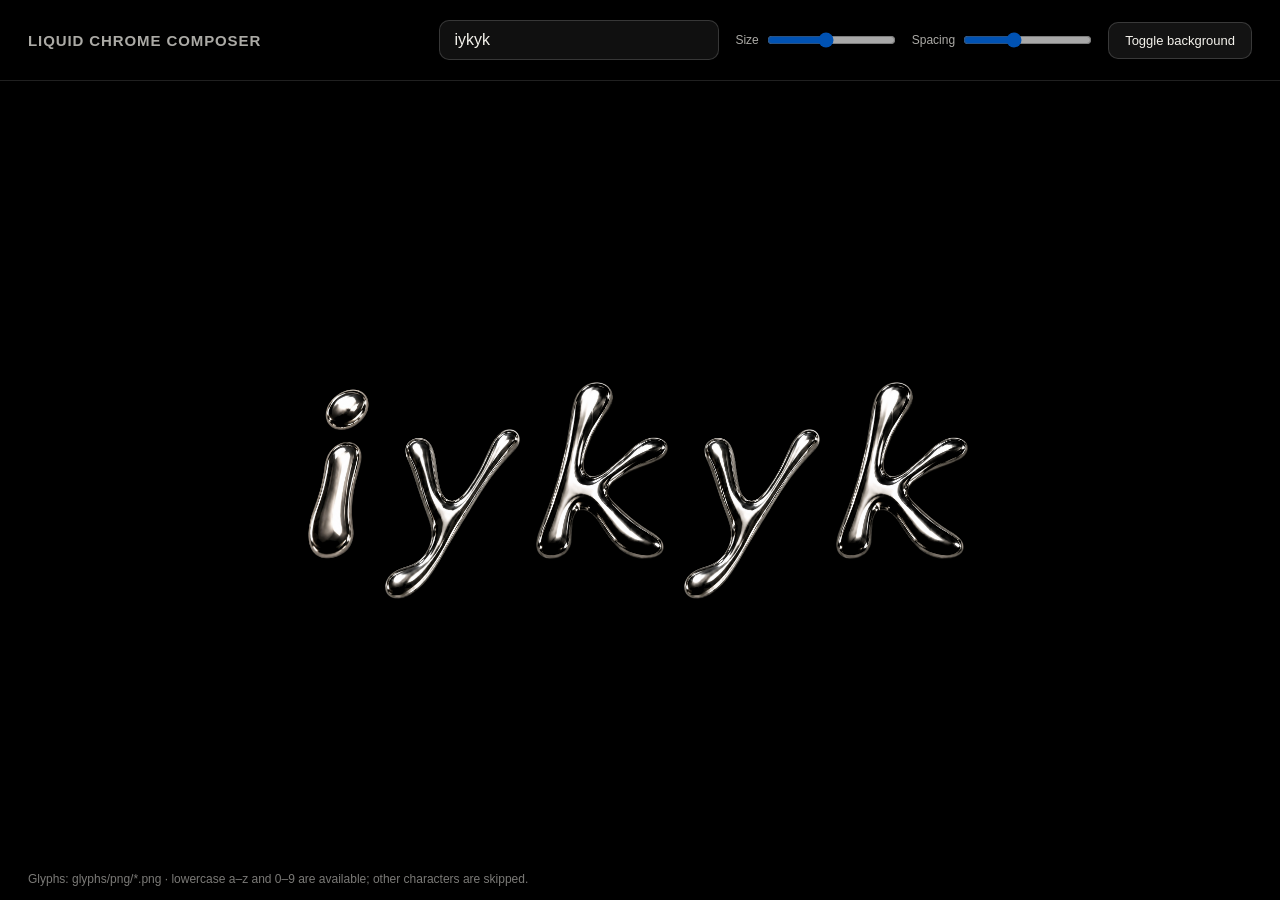
==== demo/composer.html @ fd618779 "Add Liquid Chrome lettering kit: PNG glyphs, TTF/OTF/WOFF2 fonts, CSS effect, demos and build script" ====
<!DOCTYPE html>
<html lang="en">
<head>
<meta charset="UTF-8">
<meta name="viewport" content="width=device-width, initial-scale=1.0">
<title>Liquid Chrome – PNG Glyph Composer</title>
<style>
  :root {
    --bg: #000000;
    --fg: #f4f2ec;
  }
  * { box-sizing: border-box; margin: 0; padding: 0; }
  body {
    font-family: -apple-system, BlinkMacSystemFont, "Segoe UI", sans-serif;
    background: var(--bg);
    color: var(--fg);
    min-height: 100vh;
    display: flex;
    flex-direction: column;
    transition: background 0.4s ease;
  }
  body.cream {
    --bg: #e8e4dc;
    --fg: #1a1a1a;
  }
  header {
    padding: 20px 28px;
    display: flex;
    flex-wrap: wrap;
    gap: 16px;
    align-items: center;
    border-bottom: 1px solid rgba(128,128,128,0.25);
  }
  header h1 { font-size: 15px; font-weight: 600; letter-spacing: 0.06em; text-transform: uppercase; opacity: 0.7; margin-right: auto; }
  input[type="text"] {
    background: rgba(128,128,128,0.12);
    border: 1px solid rgba(128,128,128,0.35);
    color: inherit;
    border-radius: 10px;
    padding: 10px 14px;
    font-size: 16px;
    width: 280px;
    outline: none;
  }
  input[type="text"]:focus { border-color: rgba(128,128,128,0.7); }
  label { font-size: 12px; opacity: 0.7; display: flex; align-items: center; gap: 8px; }
  button {
    background: rgba(128,128,128,0.15);
    border: 1px solid rgba(128,128,128,0.35);
    color: inherit;
    border-radius: 10px;
    padding: 10px 16px;
    font-size: 13px;
    cursor: pointer;
  }
  button:hover { background: rgba(128,128,128,0.3); }
  main {
    flex: 1;
    display: flex;
    align-items: center;
    justify-content: center;
    padding: 40px;
    overflow: auto;
  }
  #canvas {
    display: flex;
    align-items: flex-end;
    justify-content: center;
    flex-wrap: wrap;
  }
  #canvas img {
    display: block;
    user-select: none;
    -webkit-user-drag: none;
  }
  #canvas .space { display: inline-block; }
  #canvas .missing {
    font-size: 60px;
    opacity: 0.3;
    align-self: center;
  }
  footer { padding: 14px 28px; font-size: 12px; opacity: 0.5; }
</style>
</head>
<body>
<header>
  <h1>Liquid Chrome Composer</h1>
  <input id="text" type="text" value="iykyk" autocomplete="off" spellcheck="false"
         placeholder="type a word… (a-z, 0-9)">
  <label>Size <input id="size" type="range" min="40" max="260" value="140"></label>
  <label>Spacing <input id="spacing" type="range" min="-30" max="60" value="4"></label>
  <button id="toggle">Toggle background</button>
</header>
<main><div id="canvas"></div></main>
<footer>Glyphs: glyphs/png/*.png &middot; lowercase a&ndash;z and 0&ndash;9 are available; other characters are skipped.</footer>
<script>
  // Vertical metrics per glyph, hand-tuned for the generated set.
  // h: height relative to the base size, dy: shift below the baseline
  // (fraction of base size) for descenders.
  const METRICS = {
    a: { h: 1.00, dy: 0.02 }, b: { h: 1.45, dy: 0.02 }, c: { h: 1.05, dy: 0.02 },
    d: { h: 1.30, dy: 0.02 }, e: { h: 1.05, dy: 0.02 }, f: { h: 1.55, dy: 0.30 },
    g: { h: 1.35, dy: 0.38 }, h: { h: 1.40, dy: 0.02 }, i: { h: 1.30, dy: 0.02 },
    j: { h: 1.45, dy: 0.30 }, k: { h: 1.35, dy: 0.02 }, l: { h: 1.25, dy: 0.02 },
    m: { h: 1.00, dy: 0.02 }, n: { h: 1.00, dy: 0.02 }, o: { h: 1.05, dy: 0.02 },
    p: { h: 1.30, dy: 0.35 }, q: { h: 1.30, dy: 0.35 }, r: { h: 1.05, dy: 0.02 },
    s: { h: 1.10, dy: 0.02 }, t: { h: 1.40, dy: 0.15 }, u: { h: 1.00, dy: 0.02 },
    v: { h: 1.05, dy: 0.02 }, w: { h: 1.05, dy: 0.02 }, x: { h: 1.10, dy: 0.02 },
    y: { h: 1.30, dy: 0.30 }, z: { h: 0.95, dy: 0.02 },
    0: { h: 1.35, dy: 0.02 }, 1: { h: 1.40, dy: 0.02 }, 2: { h: 1.35, dy: 0.02 },
    3: { h: 1.40, dy: 0.02 }, 4: { h: 1.45, dy: 0.02 }, 5: { h: 1.35, dy: 0.02 },
    6: { h: 1.40, dy: 0.02 }, 7: { h: 1.50, dy: 0.02 }, 8: { h: 1.40, dy: 0.02 },
    9: { h: 1.45, dy: 0.15 }
  };
  const GLYPH_DIR = "../glyphs/png/";

  const canvas = document.getElementById("canvas");
  const textInput = document.getElementById("text");
  const sizeInput = document.getElementById("size");
  const spacingInput = document.getElementById("spacing");

  function render() {
    const base = parseInt(sizeInput.value, 10);
    const spacing = parseInt(spacingInput.value, 10);
    canvas.innerHTML = "";
    for (const ch of textInput.value.toLowerCase()) {
      if (ch === " ") {
        const sp = document.createElement("span");
        sp.className = "space";
        sp.style.width = base * 0.45 + "px";
        canvas.appendChild(sp);
        continue;
      }
      const m = METRICS[ch];
      if (!m) {
        const unknown = document.createElement("span");
        unknown.className = "missing";
        unknown.textContent = ch;
        canvas.appendChild(unknown);
        continue;
      }
      const img = document.createElement("img");
      img.src = GLYPH_DIR + ch + ".png";
      img.alt = ch;
      img.style.height = base * m.h + "px";
      img.style.marginBottom = -base * m.dy + "px";
      img.style.marginRight = spacing + "px";
      canvas.appendChild(img);
    }
  }

  textInput.addEventListener("input", render);
  sizeInput.addEventListener("input", render);
  spacingInput.addEventListener("input", render);
  document.getElementById("toggle").addEventListener("click", () => {
    document.body.classList.toggle("cream");
  });
  render();
</script>
</body>
</html>
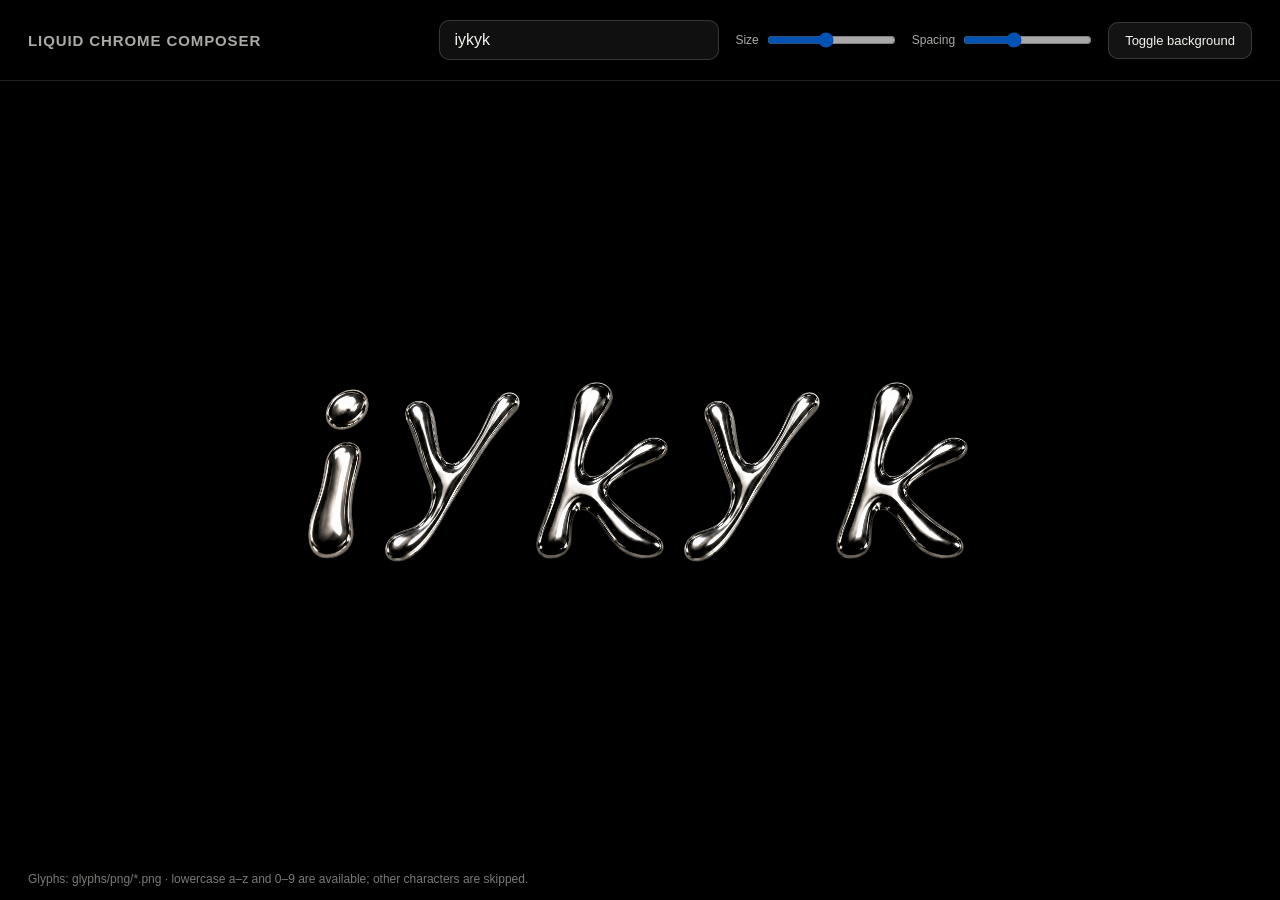
==== commit 8852b047: "Align glyphs on a common baseline and strengthen the color font at small sizes Baseline: dy values a" ====
--- a/demo/composer.html
+++ b/demo/composer.html
@@ -94,23 +94,25 @@
 <main><div id="canvas"></div></main>
 <footer>Glyphs: glyphs/png/*.png &middot; lowercase a&ndash;z and 0&ndash;9 are available; other characters are skipped.</footer>
 <script>
-  // Vertical metrics per glyph, hand-tuned for the generated set.
+  // Vertical metrics per glyph — identical to scripts/build_font.py.
   // h: height relative to the base size, dy: shift below the baseline
-  // (fraction of base size) for descenders.
+  // (fraction of base size). dy is derived from the PNG alpha masks
+  // (scripts/derive_metrics.py): glyph bodies rest on the baseline,
+  // descenders (g j p q y) dip below only as far as their measured tail.
   const METRICS = {
     a: { h: 1.00, dy: 0.02 }, b: { h: 1.45, dy: 0.02 }, c: { h: 1.05, dy: 0.02 },
-    d: { h: 1.30, dy: 0.02 }, e: { h: 1.05, dy: 0.02 }, f: { h: 1.55, dy: 0.30 },
-    g: { h: 1.35, dy: 0.38 }, h: { h: 1.40, dy: 0.02 }, i: { h: 1.30, dy: 0.02 },
-    j: { h: 1.45, dy: 0.30 }, k: { h: 1.35, dy: 0.02 }, l: { h: 1.25, dy: 0.02 },
+    d: { h: 1.30, dy: 0.02 }, e: { h: 1.05, dy: 0.02 }, f: { h: 1.55, dy: 0.02 },
+    g: { h: 1.35, dy: 0.05 }, h: { h: 1.40, dy: 0.02 }, i: { h: 1.30, dy: 0.02 },
+    j: { h: 1.45, dy: 0.03 }, k: { h: 1.35, dy: 0.02 }, l: { h: 1.25, dy: 0.02 },
     m: { h: 1.00, dy: 0.02 }, n: { h: 1.00, dy: 0.02 }, o: { h: 1.05, dy: 0.02 },
-    p: { h: 1.30, dy: 0.35 }, q: { h: 1.30, dy: 0.35 }, r: { h: 1.05, dy: 0.02 },
-    s: { h: 1.10, dy: 0.02 }, t: { h: 1.40, dy: 0.15 }, u: { h: 1.00, dy: 0.02 },
+    p: { h: 1.30, dy: 0.14 }, q: { h: 1.30, dy: 0.06 }, r: { h: 1.05, dy: 0.02 },
+    s: { h: 1.10, dy: 0.02 }, t: { h: 1.40, dy: 0.02 }, u: { h: 1.00, dy: 0.02 },
     v: { h: 1.05, dy: 0.02 }, w: { h: 1.05, dy: 0.02 }, x: { h: 1.10, dy: 0.02 },
-    y: { h: 1.30, dy: 0.30 }, z: { h: 0.95, dy: 0.02 },
+    y: { h: 1.30, dy: 0.04 }, z: { h: 0.95, dy: 0.02 },
     0: { h: 1.35, dy: 0.02 }, 1: { h: 1.40, dy: 0.02 }, 2: { h: 1.35, dy: 0.02 },
     3: { h: 1.40, dy: 0.02 }, 4: { h: 1.45, dy: 0.02 }, 5: { h: 1.35, dy: 0.02 },
     6: { h: 1.40, dy: 0.02 }, 7: { h: 1.50, dy: 0.02 }, 8: { h: 1.40, dy: 0.02 },
-    9: { h: 1.45, dy: 0.15 }
+    9: { h: 1.45, dy: 0.02 }
   };
   const GLYPH_DIR = "../glyphs/png/";
 
